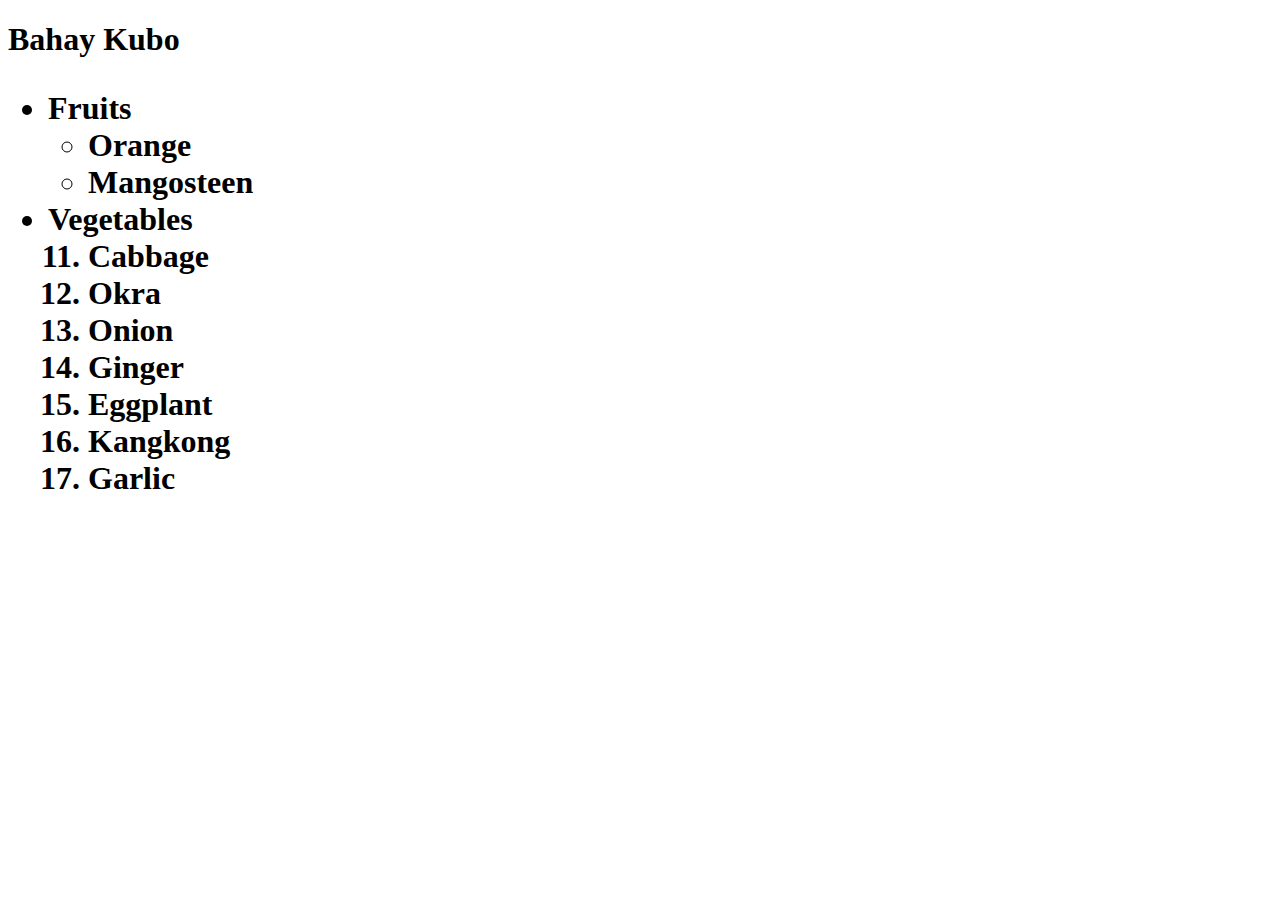
==== index.html @ 9f71abd7 "Update index.html" ====
<!DOCTYPE html>
<html>
    <head>
        <title>List</title>
    </head>
    
    <body>
        <h1>Bahay Kubo<h1/>
        <ul>
            <li>Fruits</li>
                <ul>
                    <li>Orange</li>
                    <li>Mangosteen</li>
                </ul>
            <li>Vegetables</li>
                <ol>
                    <li value="11">Cabbage</li>
                    <li>Okra</li>
                    <li>Onion</li>
                    <li>Ginger</li>
                    <li>Eggplant</li>
                    <li>Kangkong</li>
                    <li>Garlic</li>
                </ol>
        </ul>
    </body>
</html>
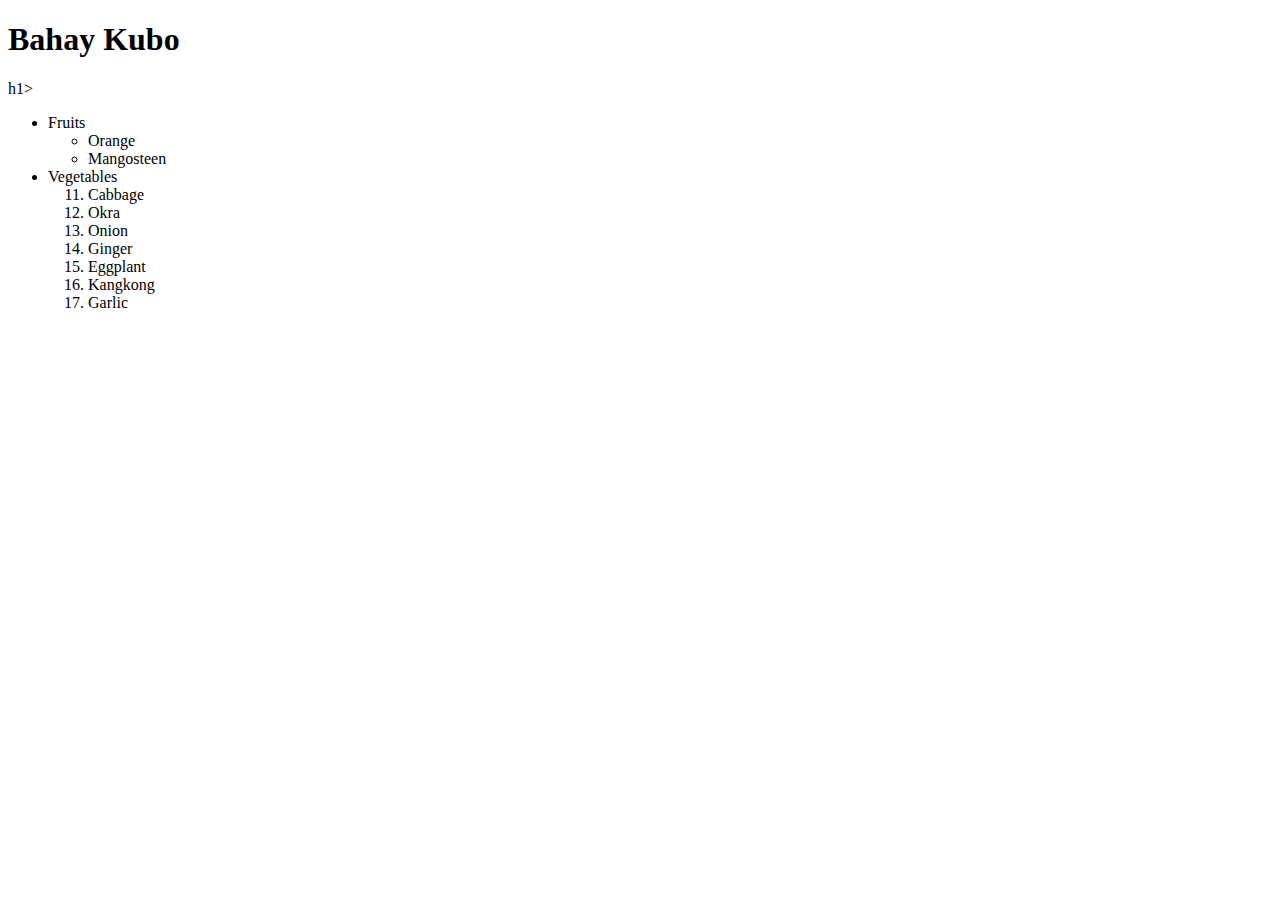
==== commit 61b2d4b0: "Update index.html" ====
--- a/index.html
+++ b/index.html
@@ -5,7 +5,7 @@
     </head>
     
     <body>
-        <h1>Bahay Kubo<h1/>
+        <h1>Bahay Kubo</h1>h1>
         <ul>
             <li>Fruits</li>
                 <ul>
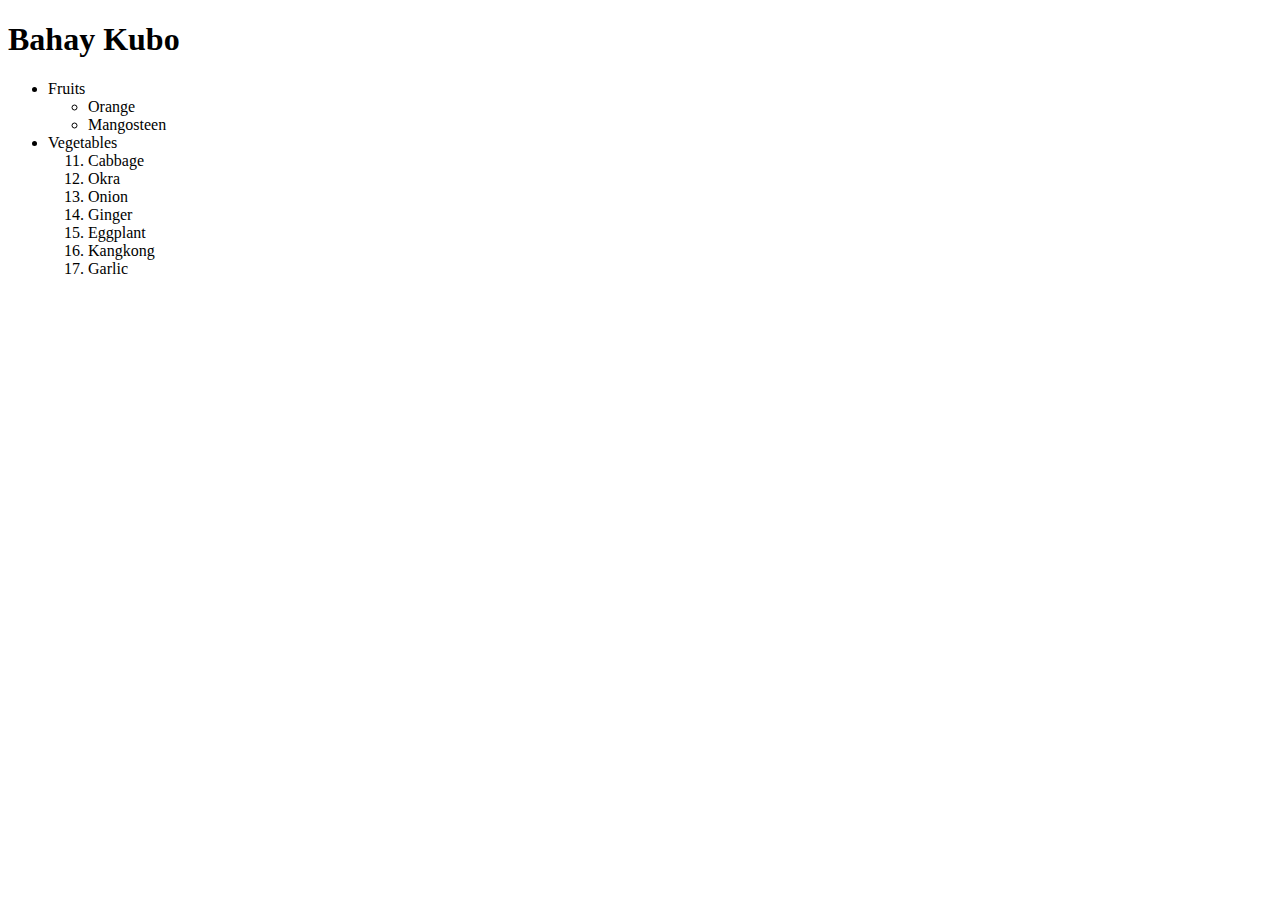
==== commit a3c2e6b2: "Update index.html" ====
--- a/index.html
+++ b/index.html
@@ -5,7 +5,7 @@
     </head>
     
     <body>
-        <h1>Bahay Kubo</h1>h1>
+        <h1>Bahay Kubo</h1>
         <ul>
             <li>Fruits</li>
                 <ul>
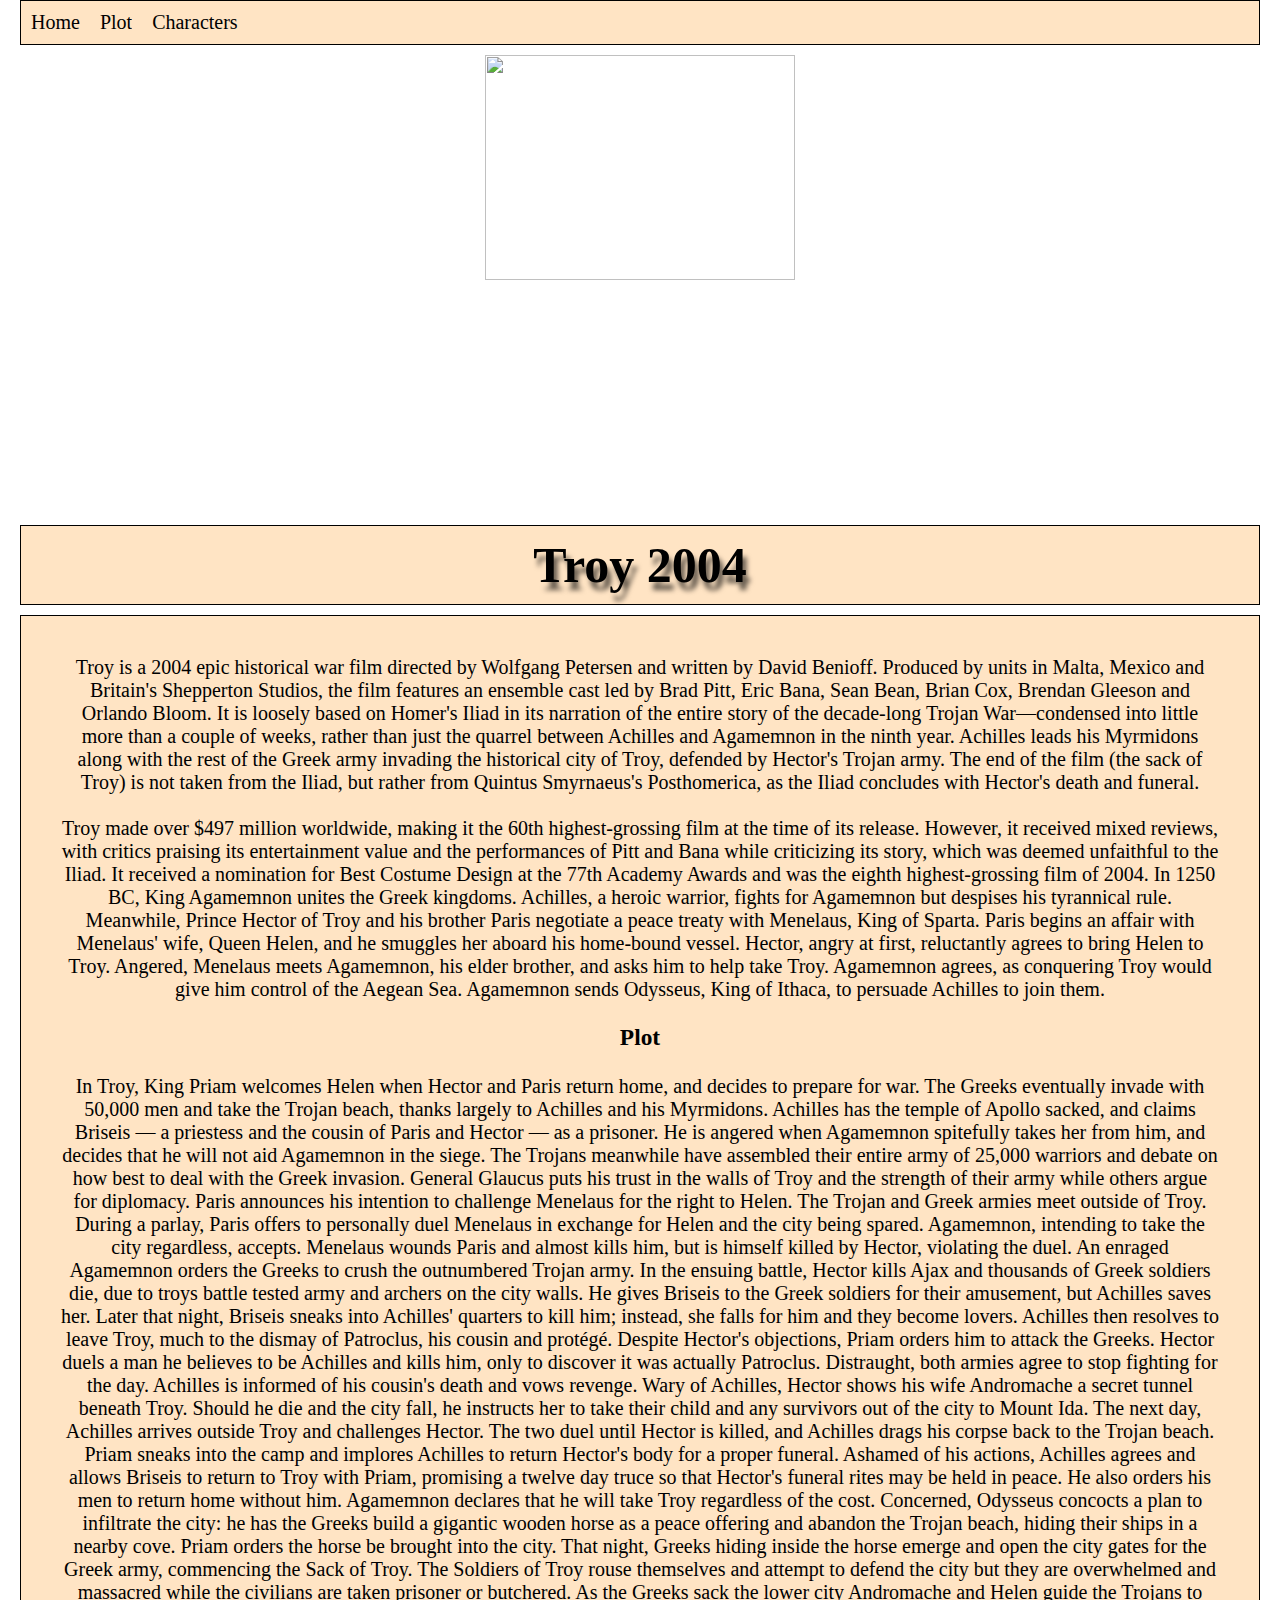
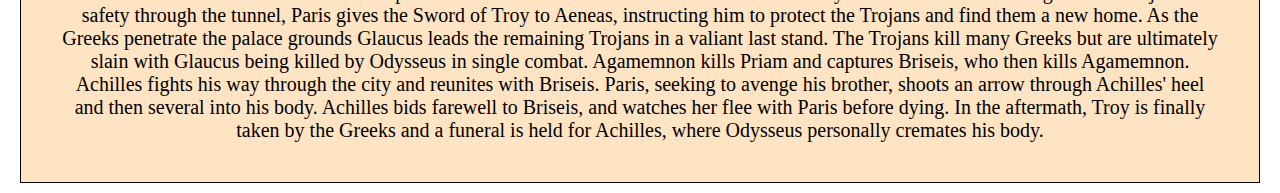
==== commit 0d4f4be6: "Add files via upload" ====
--- a/index.html
+++ b/index.html
@@ -1,27 +1,42 @@
-<!DOCTYPE html>
-<html>
-    <head>
-        <title>List</title>
-    </head>
-    
-    <body>
-        <h1>Bahay Kubo</h1>
-        <ul>
-            <li>Fruits</li>
-                <ul>
-                    <li>Orange</li>
-                    <li>Mangosteen</li>
-                </ul>
-            <li>Vegetables</li>
-                <ol>
-                    <li value="11">Cabbage</li>
-                    <li>Okra</li>
-                    <li>Onion</li>
-                    <li>Ginger</li>
-                    <li>Eggplant</li>
-                    <li>Kangkong</li>
-                    <li>Garlic</li>
-                </ol>
-        </ul>
-    </body>
-</html>
+<html lang="en">
+<head>
+    <title>World Literature</title>
+    <link rel="stylesheet" href="style.css"/>
+</head>
+<body>
+    <div class="nav">
+        <a href="">Home</a>
+        <a href="">Plot</a>
+        <a href="">Characters</a>
+    </div>
+    <div class="banner">
+        <img src="https://cdn11.bigcommerce.com/s-yshlhd/images/stencil/1280x1280/products/24681/173644/troy_30sh_25175__24565.1656798857.jpg?c=2?imbypass=on" width=50%/>
+    </div>
+    <div class="b1">
+        Troy 2004
+    </div>
+    <div class="b2">
+        Troy is a 2004 epic historical war film directed by Wolfgang Petersen and written by David Benioff. Produced by units in Malta, Mexico and Britain's Shepperton Studios, the film features an ensemble cast led by Brad Pitt, Eric Bana, Sean Bean, Brian Cox, Brendan Gleeson and Orlando Bloom. It is loosely based on Homer's Iliad in its narration of the entire story of the decade-long Trojan War—condensed into little more than a couple of weeks, rather than just the quarrel between Achilles and Agamemnon in the ninth year. Achilles leads his Myrmidons along with the rest of the Greek army invading the historical city of Troy, defended by Hector's Trojan army. The end of the film (the sack of Troy) is not taken from the Iliad, but rather from Quintus Smyrnaeus's Posthomerica, as the Iliad concludes with Hector's death and funeral.
+        <br><br>
+        Troy made over $497 million worldwide, making it the 60th highest-grossing film at the time of its release. However, it received mixed reviews, with critics praising its entertainment value and the performances of Pitt and Bana while criticizing its story, which was deemed unfaithful to the Iliad. It received a nomination for Best Costume Design at the 77th Academy Awards and was the eighth highest-grossing film of 2004.
+
+        In 1250 BC, King Agamemnon unites the Greek kingdoms. Achilles, a heroic warrior, fights for Agamemnon but despises his tyrannical rule. Meanwhile, Prince Hector of Troy and his brother Paris negotiate a peace treaty with Menelaus, King of Sparta. Paris begins an affair with Menelaus' wife, Queen Helen, and he smuggles her aboard his home-bound vessel. Hector, angry at first, reluctantly agrees to bring Helen to Troy. Angered, Menelaus meets Agamemnon, his elder brother, and asks him to help take Troy. Agamemnon agrees, as conquering Troy would give him control of the Aegean Sea. Agamemnon sends Odysseus, King of Ithaca, to persuade Achilles to join them.
+
+        <h3>Plot</h3>
+
+        In Troy, King Priam welcomes Helen when Hector and Paris return home, and decides to prepare for war. The Greeks eventually invade with 50,000 men and take the Trojan beach, thanks largely to Achilles and his Myrmidons. Achilles has the temple of Apollo sacked, and claims Briseis — a priestess and the cousin of Paris and Hector — as a prisoner. He is angered when Agamemnon spitefully takes her from him, and decides that he will not aid Agamemnon in the siege. The Trojans meanwhile have assembled their entire army of 25,000 warriors and debate on how best to deal with the Greek invasion. General Glaucus puts his trust in the walls of Troy and the strength of their army while others argue for diplomacy. Paris announces his intention to challenge Menelaus for the right to Helen.
+
+        The Trojan and Greek armies meet outside of Troy. During a parlay, Paris offers to personally duel Menelaus in exchange for Helen and the city being spared. Agamemnon, intending to take the city regardless, accepts. Menelaus wounds Paris and almost kills him, but is himself killed by Hector, violating the duel. An enraged Agamemnon orders the Greeks to crush the outnumbered Trojan army. In the ensuing battle, Hector kills Ajax and thousands of Greek soldiers die, due to troys battle tested army and archers on the city walls. He gives Briseis to the Greek soldiers for their amusement, but Achilles saves her. Later that night, Briseis sneaks into Achilles' quarters to kill him; instead, she falls for him and they become lovers. Achilles then resolves to leave Troy, much to the dismay of Patroclus, his cousin and protégé.
+
+        Despite Hector's objections, Priam orders him to attack the Greeks. Hector duels a man he believes to be Achilles and kills him, only to discover it was actually Patroclus. Distraught, both armies agree to stop fighting for the day. Achilles is informed of his cousin's death and vows revenge. Wary of Achilles, Hector shows his wife Andromache a secret tunnel beneath Troy. Should he die and the city fall, he instructs her to take their child and any survivors out of the city to Mount Ida.
+
+        The next day, Achilles arrives outside Troy and challenges Hector. The two duel until Hector is killed, and Achilles drags his corpse back to the Trojan beach. Priam sneaks into the camp and implores Achilles to return Hector's body for a proper funeral. Ashamed of his actions, Achilles agrees and allows Briseis to return to Troy with Priam, promising a twelve day truce so that Hector's funeral rites may be held in peace. He also orders his men to return home without him.
+
+        Agamemnon declares that he will take Troy regardless of the cost. Concerned, Odysseus concocts a plan to infiltrate the city: he has the Greeks build a gigantic wooden horse as a peace offering and abandon the Trojan beach, hiding their ships in a nearby cove. Priam orders the horse be brought into the city. That night, Greeks hiding inside the horse emerge and open the city gates for the Greek army, commencing the Sack of Troy. The Soldiers of Troy rouse themselves and attempt to defend the city but they are overwhelmed and massacred while the civilians are taken prisoner or butchered.
+
+        As the Greeks sack the lower city Andromache and Helen guide the Trojans to safety through the tunnel, Paris gives the Sword of Troy to Aeneas, instructing him to protect the Trojans and find them a new home. As the Greeks penetrate the palace grounds Glaucus leads the remaining Trojans in a valiant last stand. The Trojans kill many Greeks but are ultimately slain with Glaucus being killed by Odysseus in single combat. Agamemnon kills Priam and captures Briseis, who then kills Agamemnon. Achilles fights his way through the city and reunites with Briseis. Paris, seeking to avenge his brother, shoots an arrow through Achilles' heel and then several into his body. Achilles bids farewell to Briseis, and watches her flee with Paris before dying.
+
+        In the aftermath, Troy is finally taken by the Greeks and a funeral is held for Achilles, where Odysseus personally cremates his body.
+    </div>
+</body>
+</html>--- a/style.css
+++ b/style.css
@@ -0,0 +1,67 @@
+body{
+
+    margin: 0 10px;
+    background: url('https://i.pinimg.com/originals/d6/84/79/d684796c7e273a6b52f3782133fb92cd.jpg');
+    background-size: cover;
+    background-attachment: fixed;
+}
+
+.banner{
+    text-align: center;
+    padding: 10px;
+}
+
+.b1{
+    text-align: center;
+    font-weight: bold;
+    text-shadow: 4px 8px 5px rgba(0,0,0,0.6);
+    font-size: 50px;
+    background-color: bisque;
+    margin: 10px;
+    padding: 10px;
+    border: 1px solid;
+    transition: 1s;
+}
+.b1:hover{
+    background-color: black;
+    color: bisque;
+    margin: 10px 200px 0px 200px;
+    transition: 1s;
+}
+.b2{
+    text-align: center;
+    font-size: 20px;
+    background-color: bisque;
+    margin: 10px;
+    padding: 40px;
+    border: 1px solid;
+}
+
+.nav a{
+    background-color: bisque;
+    text-decoration: none;
+    margin: 0 10px;
+    font-size: 20px;
+    box-sizing: content-box;
+    overflow: hidden;
+    padding: 10px 0;
+    color: black;
+}
+
+.nav a:hover{
+    background-color:black;
+    color: bisque;
+    font-weight: bold;
+}
+.nav a:visited, a:link{
+    float:left;
+}
+
+.nav{
+    background-color: bisque;
+    border: 1px solid;
+    margin: 0 10px;
+    position: sticky;
+    top:0;
+    overflow: hidden;
+}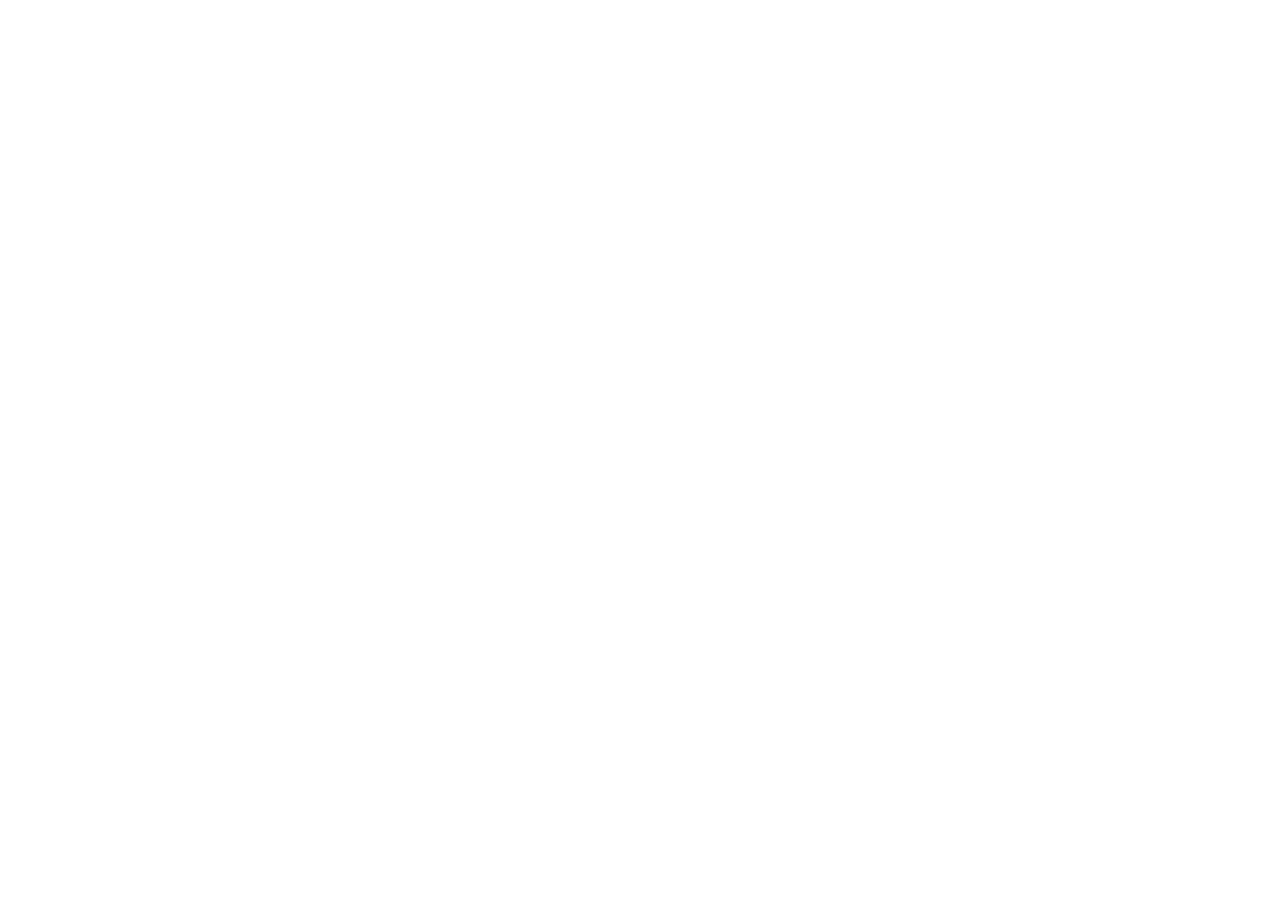
==== commit 417204c8: "index.html" ====
--- a/index.html
+++ b/index.html
@@ -1,42 +1,37 @@
+<!DOCTYPE html>
 <html lang="en">
 <head>
-    <title>World Literature</title>
-    <link rel="stylesheet" href="style.css"/>
+    <meta charset="UTF-8">
+    <meta name="viewport" content="width=device-width, initial-scale=1.0">
+    <title>Wireframe Implementation</title>
+    <link rel="stylesheet" href="style.css">
 </head>
 <body>
-    <div class="nav">
-        <a href="">Home</a>
-        <a href="">Plot</a>
-        <a href="">Characters</a>
-    </div>
-    <div class="banner">
-        <img src="https://cdn11.bigcommerce.com/s-yshlhd/images/stencil/1280x1280/products/24681/173644/troy_30sh_25175__24565.1656798857.jpg?c=2?imbypass=on" width=50%/>
-    </div>
-    <div class="b1">
-        Troy 2004
-    </div>
-    <div class="b2">
-        Troy is a 2004 epic historical war film directed by Wolfgang Petersen and written by David Benioff. Produced by units in Malta, Mexico and Britain's Shepperton Studios, the film features an ensemble cast led by Brad Pitt, Eric Bana, Sean Bean, Brian Cox, Brendan Gleeson and Orlando Bloom. It is loosely based on Homer's Iliad in its narration of the entire story of the decade-long Trojan War—condensed into little more than a couple of weeks, rather than just the quarrel between Achilles and Agamemnon in the ninth year. Achilles leads his Myrmidons along with the rest of the Greek army invading the historical city of Troy, defended by Hector's Trojan army. The end of the film (the sack of Troy) is not taken from the Iliad, but rather from Quintus Smyrnaeus's Posthomerica, as the Iliad concludes with Hector's death and funeral.
-        <br><br>
-        Troy made over $497 million worldwide, making it the 60th highest-grossing film at the time of its release. However, it received mixed reviews, with critics praising its entertainment value and the performances of Pitt and Bana while criticizing its story, which was deemed unfaithful to the Iliad. It received a nomination for Best Costume Design at the 77th Academy Awards and was the eighth highest-grossing film of 2004.
+    <header>
+        </header>
 
-        In 1250 BC, King Agamemnon unites the Greek kingdoms. Achilles, a heroic warrior, fights for Agamemnon but despises his tyrannical rule. Meanwhile, Prince Hector of Troy and his brother Paris negotiate a peace treaty with Menelaus, King of Sparta. Paris begins an affair with Menelaus' wife, Queen Helen, and he smuggles her aboard his home-bound vessel. Hector, angry at first, reluctantly agrees to bring Helen to Troy. Angered, Menelaus meets Agamemnon, his elder brother, and asks him to help take Troy. Agamemnon agrees, as conquering Troy would give him control of the Aegean Sea. Agamemnon sends Odysseus, King of Ithaca, to persuade Achilles to join them.
+    <main>
+        <section class="hero">
+            <div class="video-container">
+                <i class="play-icon"></i>
+            </div>
+            <div class="text-content">
+                </div>
+        </section>
 
-        <h3>Plot</h3>
+        <section class="features">
+            <div class="feature">
+                </div>
+            <div class="feature">
+                </div>
+            <div class="feature">
+                </div>
+            <div class="feature">
+                </div>
+        </section>
 
-        In Troy, King Priam welcomes Helen when Hector and Paris return home, and decides to prepare for war. The Greeks eventually invade with 50,000 men and take the Trojan beach, thanks largely to Achilles and his Myrmidons. Achilles has the temple of Apollo sacked, and claims Briseis — a priestess and the cousin of Paris and Hector — as a prisoner. He is angered when Agamemnon spitefully takes her from him, and decides that he will not aid Agamemnon in the siege. The Trojans meanwhile have assembled their entire army of 25,000 warriors and debate on how best to deal with the Greek invasion. General Glaucus puts his trust in the walls of Troy and the strength of their army while others argue for diplomacy. Paris announces his intention to challenge Menelaus for the right to Helen.
-
-        The Trojan and Greek armies meet outside of Troy. During a parlay, Paris offers to personally duel Menelaus in exchange for Helen and the city being spared. Agamemnon, intending to take the city regardless, accepts. Menelaus wounds Paris and almost kills him, but is himself killed by Hector, violating the duel. An enraged Agamemnon orders the Greeks to crush the outnumbered Trojan army. In the ensuing battle, Hector kills Ajax and thousands of Greek soldiers die, due to troys battle tested army and archers on the city walls. He gives Briseis to the Greek soldiers for their amusement, but Achilles saves her. Later that night, Briseis sneaks into Achilles' quarters to kill him; instead, she falls for him and they become lovers. Achilles then resolves to leave Troy, much to the dismay of Patroclus, his cousin and protégé.
-
-        Despite Hector's objections, Priam orders him to attack the Greeks. Hector duels a man he believes to be Achilles and kills him, only to discover it was actually Patroclus. Distraught, both armies agree to stop fighting for the day. Achilles is informed of his cousin's death and vows revenge. Wary of Achilles, Hector shows his wife Andromache a secret tunnel beneath Troy. Should he die and the city fall, he instructs her to take their child and any survivors out of the city to Mount Ida.
-
-        The next day, Achilles arrives outside Troy and challenges Hector. The two duel until Hector is killed, and Achilles drags his corpse back to the Trojan beach. Priam sneaks into the camp and implores Achilles to return Hector's body for a proper funeral. Ashamed of his actions, Achilles agrees and allows Briseis to return to Troy with Priam, promising a twelve day truce so that Hector's funeral rites may be held in peace. He also orders his men to return home without him.
-
-        Agamemnon declares that he will take Troy regardless of the cost. Concerned, Odysseus concocts a plan to infiltrate the city: he has the Greeks build a gigantic wooden horse as a peace offering and abandon the Trojan beach, hiding their ships in a nearby cove. Priam orders the horse be brought into the city. That night, Greeks hiding inside the horse emerge and open the city gates for the Greek army, commencing the Sack of Troy. The Soldiers of Troy rouse themselves and attempt to defend the city but they are overwhelmed and massacred while the civilians are taken prisoner or butchered.
-
-        As the Greeks sack the lower city Andromache and Helen guide the Trojans to safety through the tunnel, Paris gives the Sword of Troy to Aeneas, instructing him to protect the Trojans and find them a new home. As the Greeks penetrate the palace grounds Glaucus leads the remaining Trojans in a valiant last stand. The Trojans kill many Greeks but are ultimately slain with Glaucus being killed by Odysseus in single combat. Agamemnon kills Priam and captures Briseis, who then kills Agamemnon. Achilles fights his way through the city and reunites with Briseis. Paris, seeking to avenge his brother, shoots an arrow through Achilles' heel and then several into his body. Achilles bids farewell to Briseis, and watches her flee with Paris before dying.
-
-        In the aftermath, Troy is finally taken by the Greeks and a funeral is held for Achilles, where Odysseus personally cremates his body.
-    </div>
+        <section class="footer">
+            </section>
+    </main>
 </body>
-</html>+</html>
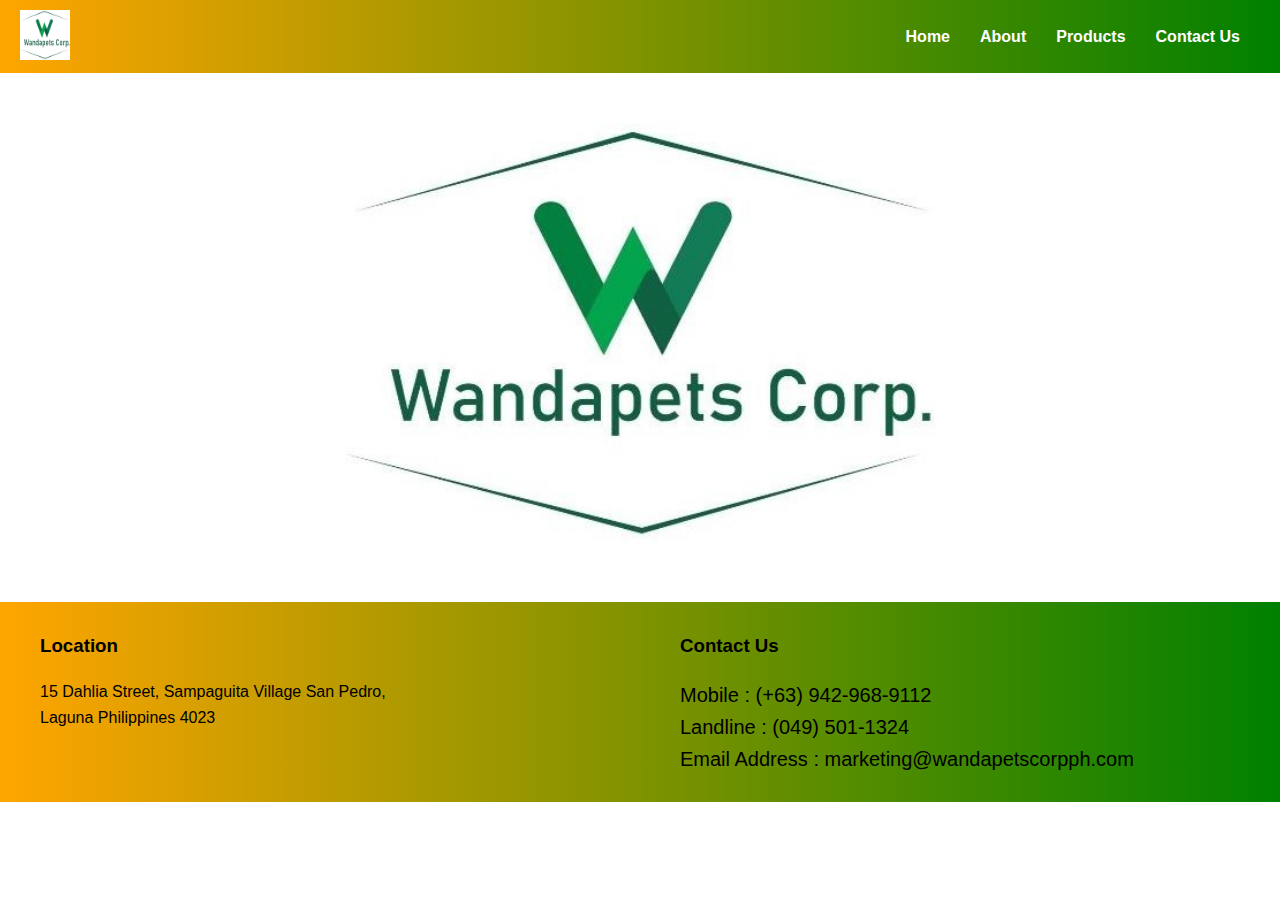
==== commit e09d5d11: "Add files via upload" ====
--- a/index.html
+++ b/index.html
@@ -1,37 +1,46 @@
 <!DOCTYPE html>
 <html lang="en">
 <head>
-    <meta charset="UTF-8">
-    <meta name="viewport" content="width=device-width, initial-scale=1.0">
-    <title>Wireframe Implementation</title>
-    <link rel="stylesheet" href="style.css">
+  <meta charset="UTF-8">
+  <meta name="viewport" content="width=device-width, initial-scale=1.0">
+  <title>Wandapets Corp.</title>
+  <link rel="stylesheet" href="styles.css">
+  <link rel="icon" type="image/x-icon" href="logo.ico">
 </head>
 <body>
-    <header>
-        </header>
+  <header>
+    <div class="logo">
+      <img src="logo.ico" alt="Logo"/>
+    </div>
+    <nav class="menu">
+      <ul>
+        <li><a href="index.html">Home</a></li>
+        <li><a href="about.html">About</a></li>
+        <li><a href="products.html">Products</a></li>
+        <li><a href="contactus.html">Contact Us</a></li>
+      </ul>
+    </nav>
+  </header>
 
-    <main>
-        <section class="hero">
-            <div class="video-container">
-                <i class="play-icon"></i>
-            </div>
-            <div class="text-content">
-                </div>
-        </section>
+  <main>
+    <img src="logo.jpg" alt="Logo" width="50%"/> 
+  </main>
 
-        <section class="features">
-            <div class="feature">
-                </div>
-            <div class="feature">
-                </div>
-            <div class="feature">
-                </div>
-            <div class="feature">
-                </div>
-        </section>
+  <footer>
+    <div class="column">
+      <h3>Location</h3>
 
-        <section class="footer">
-            </section>
-    </main>
+      15 Dahlia Street, Sampaguita Village San Pedro, <br>
+      Laguna Philippines 4023
+    </div>
+    <div class="column">
+      <h3>Contact Us</h3>
+
+      <p>Mobile			: (+63) 942-968-9112</p>
+      <p>Landline			: (049) 501-1324</p>
+      <p>Email Address	: marketing@wandapetscorpph.com</p>
+    </div>
+  </footer>
+
 </body>
-</html>
+</html>--- a/styles.css
+++ b/styles.css
@@ -0,0 +1,112 @@
+*{
+  box-sizing: border-box;
+}
+
+/* Reset styles */
+body, h1, p, ul, li, a {
+    margin: 0;
+    padding: 0;
+    text-decoration: none;
+    list-style: none;
+  }
+  
+  /* General body styling */
+  body {
+    font-family: Arial, sans-serif;
+    line-height: 1.6;
+  }
+  
+  /* Header styling */
+  header {
+    z-index: 1;
+    position: sticky;
+    top: 0;
+    display: flex;
+    justify-content: space-between;
+    align-items: center;
+    padding: 5px 20px;
+    background:linear-gradient(to right,orange,green);
+    color: white;
+  }
+  
+  /* Logo styling */
+  .logo img {
+    width: 50px; /* Adjust size as needed */
+    padding-top: 5px;
+  }
+  
+  /* Navigation menu styling */
+  .menu ul {
+    display: flex;
+    padding: 0 20px;
+    gap: 30px;
+  }
+  
+  .menu ul li a {
+    color: white;
+    font-size: 16px;
+    font-weight: bold;
+  }
+  
+  .menu ul li a:hover {
+    color: #00bcd4;
+  }
+  
+  /* Main content styling */
+  main {
+    text-align: center;
+    padding: 50px;
+  }
+
+  main h1{
+    color: darkgreen;
+  }
+  
+  footer{
+    display: flex;
+    background:linear-gradient(to right,orange,green);
+  }
+
+  footer .column{
+    float: left;
+    width: 50%;
+    padding: 10px 40px;
+    height: 200px;
+  }
+
+  section {
+    background-image: url("banner.jpg");
+    background-size: cover;
+    background-position: center;
+    height: 400px;
+  }
+
+  .content{
+    padding: 0 50px;
+  }
+
+  .content h2{
+    color: darkgreen;
+  }
+
+  .content h2, p{
+    text-align: justify;
+    font-size: 20px;
+  }
+
+  main .photos img{
+    height: 300px;
+  }
+
+  .aim{
+    display:flex;
+    background-color:green;
+    color: white;
+  }
+
+  .aim .column{
+    float: left;
+    width: 50%;
+    padding: 10px 40px;
+    height: 350px;
+  }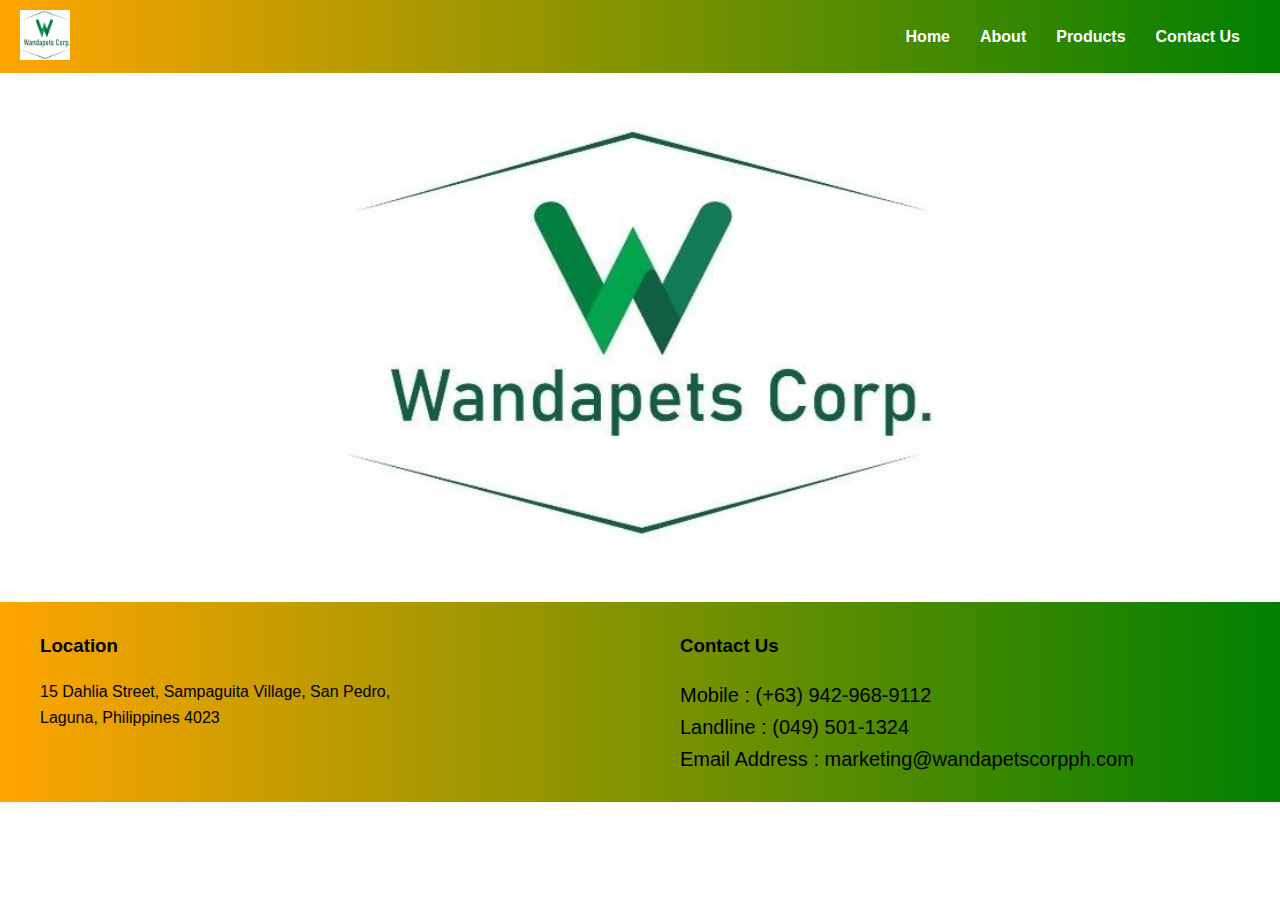
==== commit 8c350b78: "Update index.html" ====
--- a/index.html
+++ b/index.html
@@ -30,8 +30,8 @@
     <div class="column">
       <h3>Location</h3>
 
-      15 Dahlia Street, Sampaguita Village San Pedro, <br>
-      Laguna Philippines 4023
+      15 Dahlia Street, Sampaguita Village, San Pedro, <br>
+      Laguna, Philippines 4023
     </div>
     <div class="column">
       <h3>Contact Us</h3>
@@ -43,4 +43,4 @@
   </footer>
 
 </body>
-</html>+</html>
--- a/styles.css
+++ b/styles.css
@@ -108,5 +108,5 @@
     float: left;
     width: 50%;
     padding: 10px 40px;
-    height: 350px;
-  }+    height: 360px;
+  }
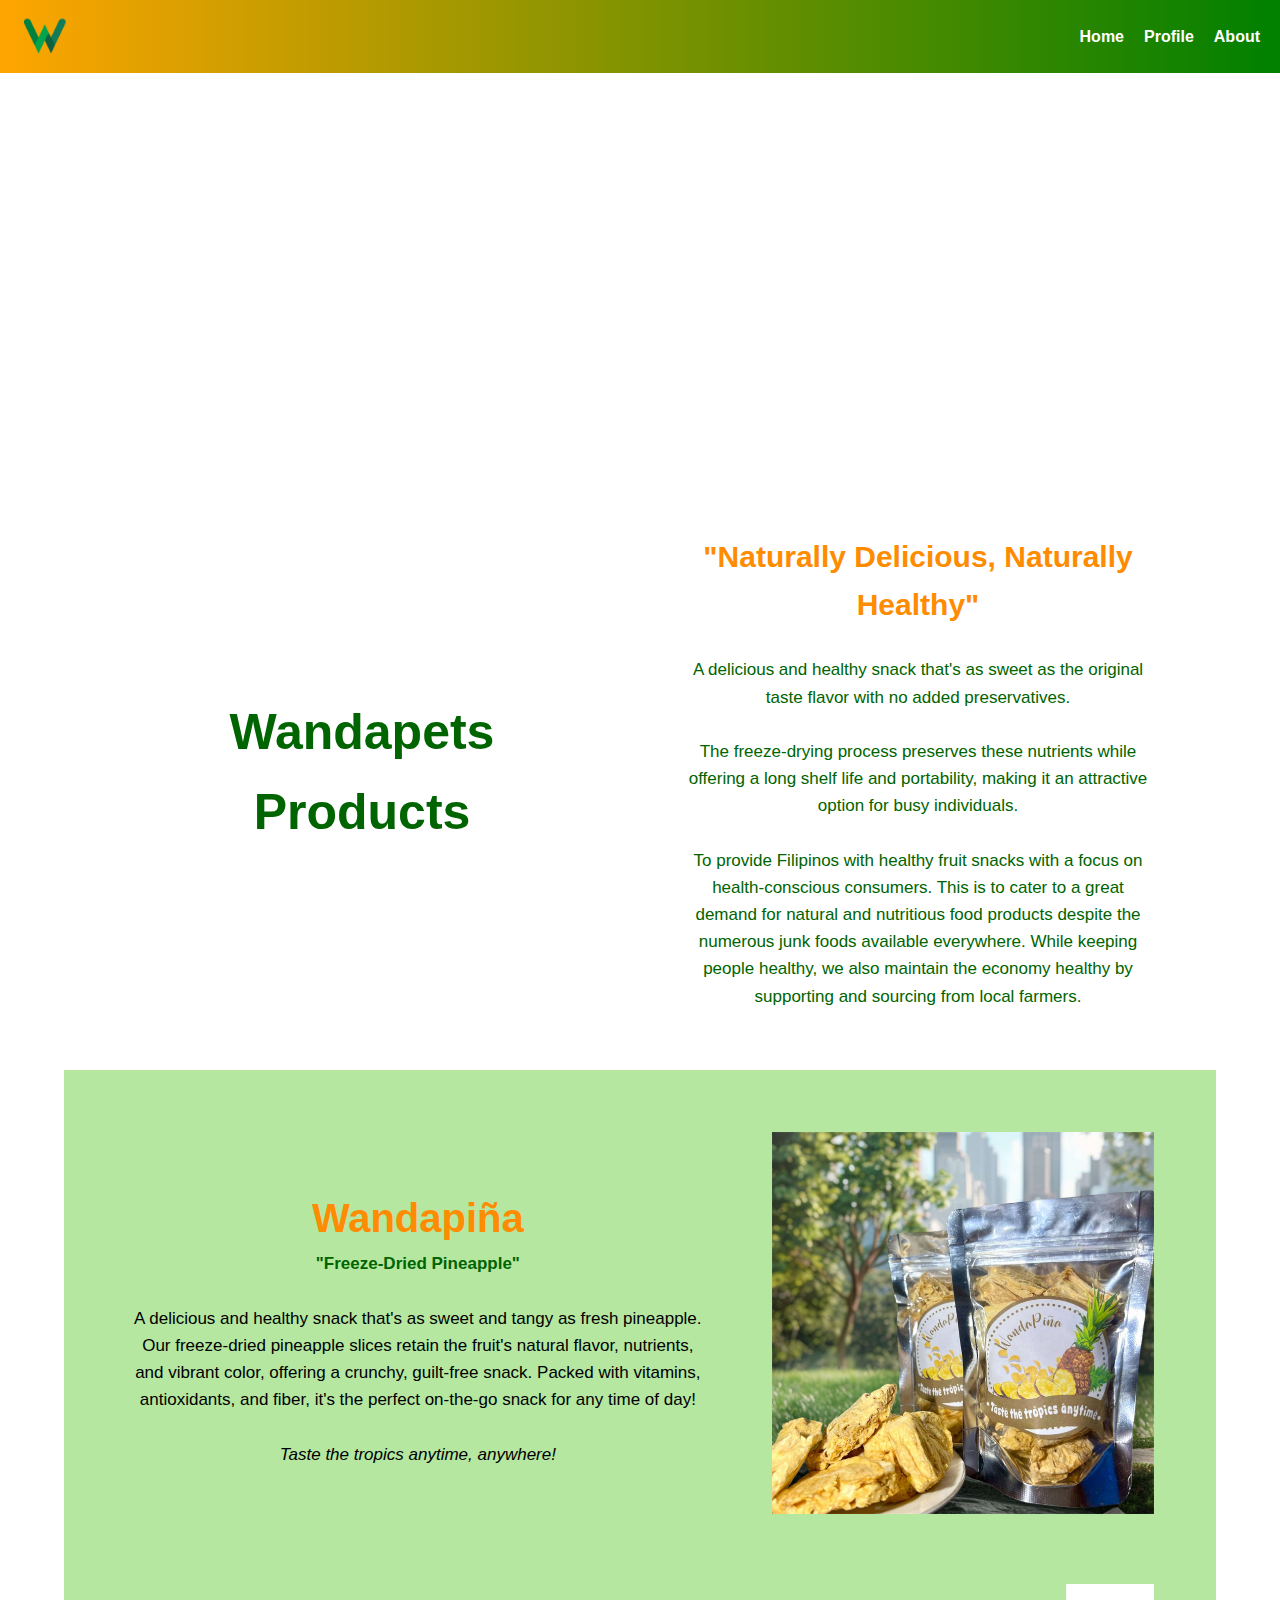
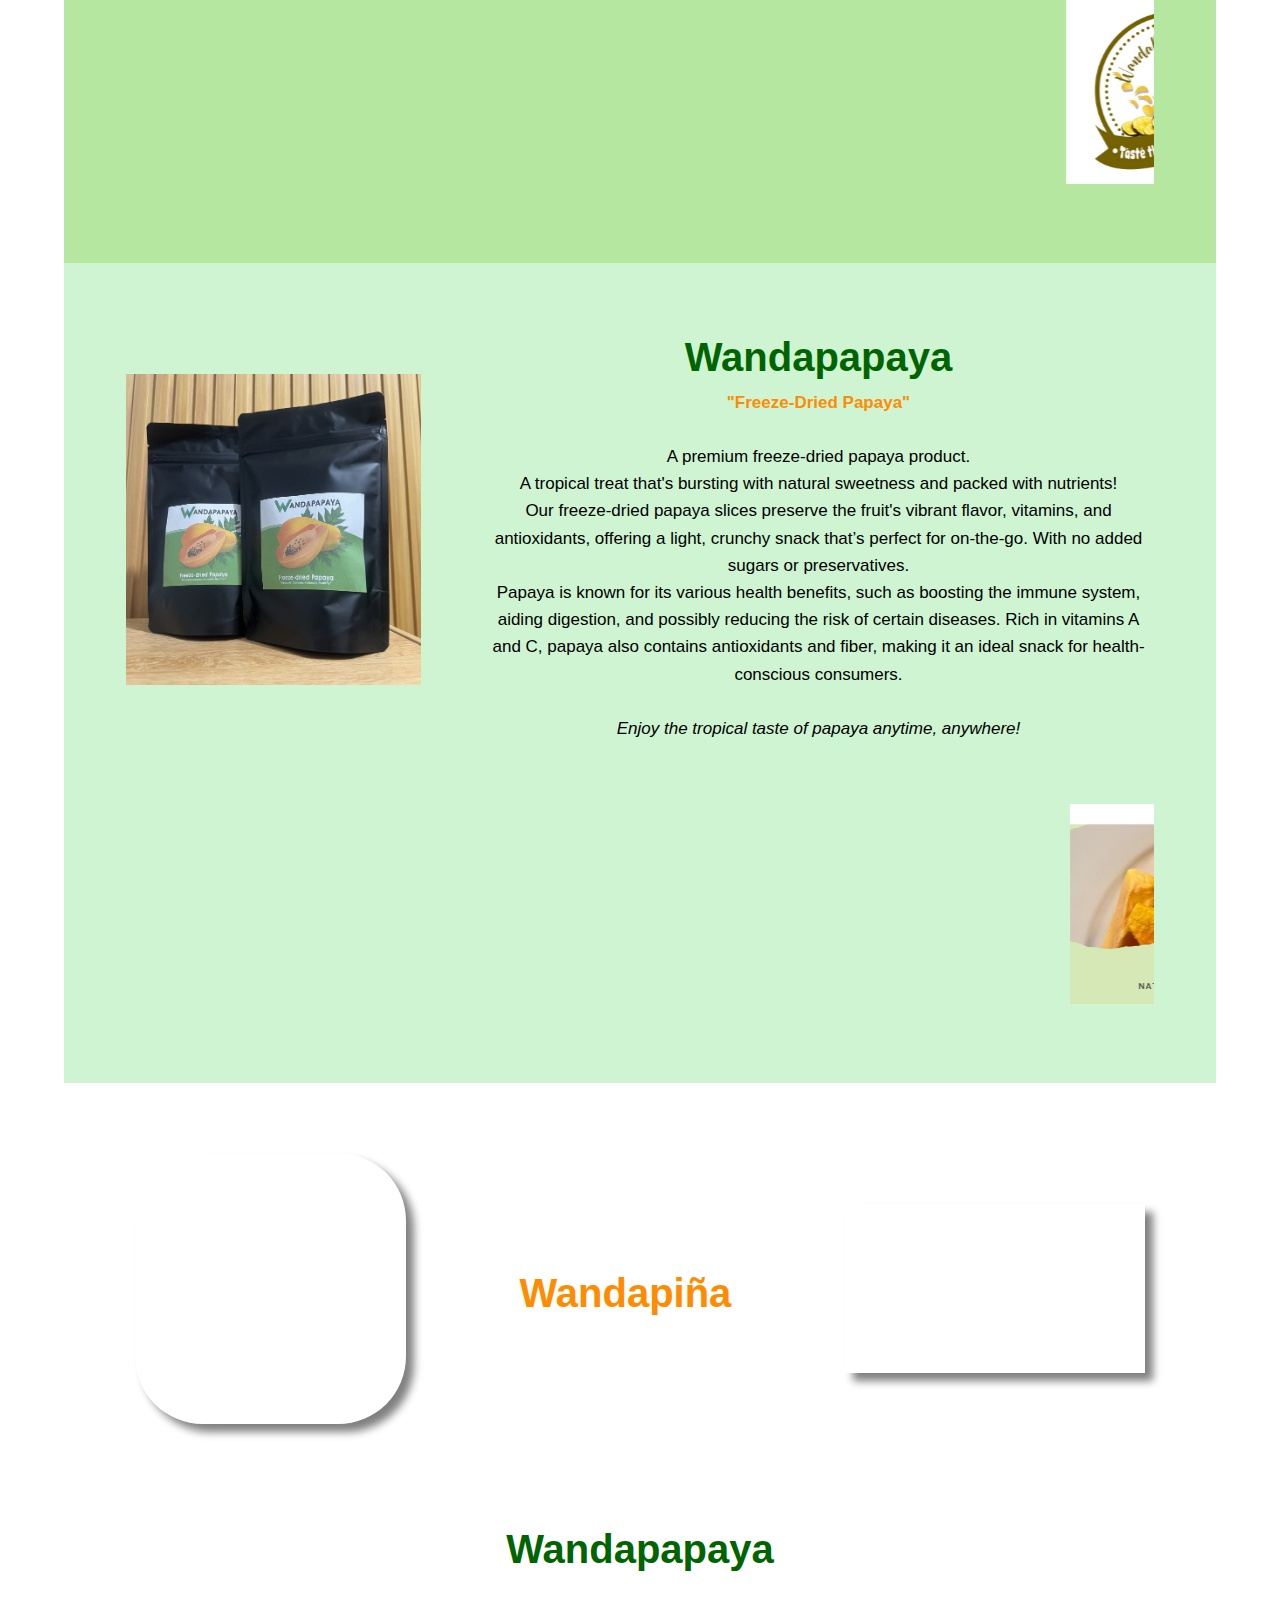
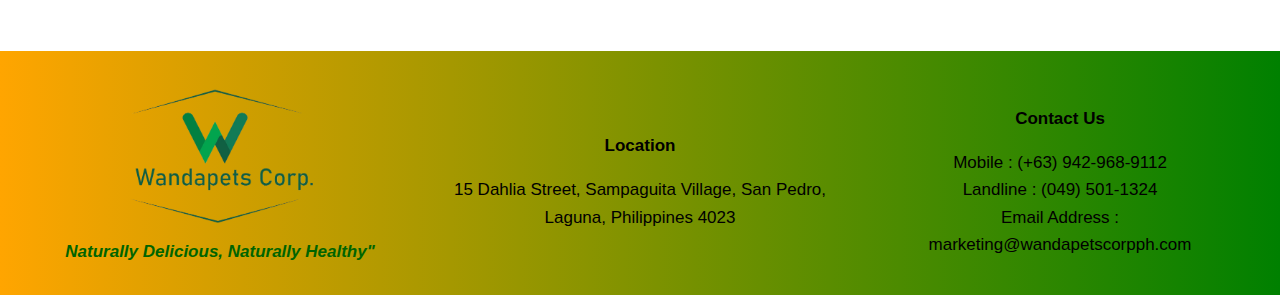
==== commit ef939b8b: "Add files via upload" ====
--- a/index.html
+++ b/index.html
@@ -5,42 +5,149 @@
   <meta name="viewport" content="width=device-width, initial-scale=1.0">
   <title>Wandapets Corp.</title>
   <link rel="stylesheet" href="styles.css">
-  <link rel="icon" type="image/x-icon" href="logo.ico">
+  <link rel="icon" type="image/x-icon" href="assets/W_logo.ico">
 </head>
 <body>
-  <header>
-    <div class="logo">
-      <img src="logo.ico" alt="Logo"/>
+    <header>
+        <div class="logo">
+            <img src="assets/W_Logo.ico" alt="Logo"/>
+        </div>
+        <nav class="menu">
+            <ul>
+                <li><a href="index.html">Home</a></li>
+                <li><a href="profile.html">Profile</a></li>
+                <li><a href="about.html">About</a></li>
+            </ul>
+        </nav>
+    </header>
+
+    <div class="banner" style="background-image: url(assets/banner2.png);">
     </div>
-    <nav class="menu">
-      <ul>
-        <li><a href="index.html">Home</a></li>
-        <li><a href="about.html">About</a></li>
-        <li><a href="products.html">Products</a></li>
-        <li><a href="contactus.html">Contact Us</a></li>
-      </ul>
-    </nav>
-  </header>
+    
+    <section class="no-border">
+        <div class="column">
+            <h1 style="font-size: 50px;color: darkgreen;">Wandapets Products</h1>
+        </div>
+        <div class="column" >
+            <h1 style="color: darkorange; font-size: 30px;">"Naturally Delicious, Naturally Healthy"</h1>
+            <br>
+            <p style="color: darkgreen;">A delicious and healthy snack that's as sweet as the original taste flavor with no added preservatives.</p>
+            <br>
+            <p style="color: darkgreen;">The freeze-drying process preserves these nutrients while offering a long shelf life and portability, making it an attractive option for busy individuals.</p>
+            <br>
+            <p style="color: darkgreen;">To provide Filipinos with healthy fruit snacks with a focus on health-conscious consumers. This is to cater to a great demand for natural and nutritious food products despite the numerous junk foods available everywhere. While keeping people healthy, we also maintain the economy healthy by supporting and sourcing from local farmers.</p>
+        </div>
+    </section>
 
-  <main>
-    <img src="logo.jpg" alt="Logo" width="50%"/> 
-  </main>
+    <section class="with-border" style="background-color: #b5e7a0;">
+        <table>
+            <tr>
+              <td>
+                <h1 style="color: darkorange; font-size: 40px;">Wandapiña</h1>
+                <b><p style="color: darkgreen;">"Freeze-Dried Pineapple"</p></b>
+                <br>
+                <p >A delicious and healthy snack that's as sweet and tangy as fresh pineapple.</p>
+                <p> Our freeze-dried pineapple slices retain the fruit's natural flavor, nutrients, and vibrant color, offering a crunchy,
+                    guilt-free snack. Packed with vitamins, antioxidants, and fiber,
+                    it's the perfect on-the-go snack for any time of day!</p>
+                    <br>
+                    <p><i>Taste the tropics anytime, anywhere!</i></p>
+              </td>
+              <td>
+                <img src="assets/pin1.jpg" alt="" style="width: 100%;height: auto;">
+              </td>
+            </tr>
+            <tr>
+                <td colspan="2">
+                    <marquee behavior="alternate" direction="left">
+                        <img src="assets/pin.jpg" alt="">
+                        <img src="assets/pin2.jpg" alt="">
+                        <img src="assets/pin3.jpg" alt="">
+                        <img src="assets/pin4.jpg" alt="">
+                        <img src="assets/pin5.jpg" alt="">
+                        <img src="assets/pin6.jpg" alt="">
+                    </marquee>              
+                </td>
+            </tr>
+          </table>
+    </section>
+    
+    <section class="with-border" style="background-color: #cff4d2;">
+        <table>
+            <tr>
+              <td>
+                <img src="assets/pa1.jpg" alt="" style="width: 100%;height: auto;">
+              </td>
+              <td style>
+                <h1 style="color: darkgreen; font-size: 40px;">Wandapapaya</h1>
+                <b><p  style="color: darkorange;">"Freeze-Dried Papaya"</p></b>
+                <br>
+                <p>A premium freeze-dried papaya product.</p>
+                <p>A tropical treat that's bursting with natural sweetness and packed with nutrients!</p> 
+                <p>Our freeze-dried papaya slices preserve the fruit's vibrant flavor, vitamins, and antioxidants, offering a light, crunchy snack that’s perfect for on-the-go. With no added sugars or preservatives.</p> 
+                <p>Papaya is known for its various health benefits, such as boosting the immune system, aiding digestion, and possibly reducing the risk of certain diseases. Rich in vitamins A and C, papaya also contains antioxidants and fiber, making it an ideal snack for health-conscious consumers.</p>
+                <br>
+                <p><i>Enjoy the tropical taste of papaya anytime, anywhere!</i></p>
+              </td>
+            </tr>
+            <tr>
+                <td colspan="2">
+                    <marquee behavior="alternate" direction="left">
+                        <img src="assets/pap1.jpg" alt="">
+                        <img src="assets/pap2.jpg" alt="">
+                        <img src="assets/pap3.jpg" alt="">
+                        <img src="assets/pap4.jpg" alt="">
+                        <img src="assets/pap5.jpg" alt="">
+                    </marquee>              
+                </td>
 
-  <footer>
-    <div class="column">
-      <h3>Location</h3>
+            </tr>
+          </table>
+    </section>
 
-      15 Dahlia Street, Sampaguita Village, San Pedro, <br>
-      Laguna, Philippines 4023
-    </div>
-    <div class="column">
-      <h3>Contact Us</h3>
+    <section class="video-section">
+        <div class="column">
+            <video autoplay muted loop style="max-width: 450px; border-radius: 25%;">
+                <source src="assets/pineapple_vid.mp4" type="video/mp4">
+            </video>
+        </div>
+        <div class="column">
+            <h1 style="color: darkorange; font-size: 40px;">Wandapiña</h1>
+        </div>
+        <div class="column">
+            <video  autoplay muted loop style="width: 300px;">
+                <source src="assets/papaya_vid.mp4" type="video/mp4">
+            </video>
+        </div>
+        <div class="column">
+            <h1 style="color: darkgreen;  font-size: 40px;">Wandapapaya</h1>
+        </div>
+    </section>
 
-      <p>Mobile			: (+63) 942-968-9112</p>
-      <p>Landline			: (049) 501-1324</p>
-      <p>Email Address	: marketing@wandapetscorpph.com</p>
-    </div>
-  </footer>
+    <footer>
+        <div class="column" style="font-size: 12px;">
+            <img src="assets/logo.png" alt="" height="150">
+            <br>
+            <b>
+                <i style="color: darkgreen;">
+                    Naturally Delicious, Naturally Healthy"
+                </i>
+            </b>
+        </div>
+        <div class="column">
+            <h3>Location</h3>
 
-</body>
+            15 Dahlia Street, Sampaguita Village, San Pedro, <br>
+            Laguna, Philippines 4023
+        </div>
+        <div class="column">
+            <h3>Contact Us</h3>
+
+            <p>Mobile			: (+63) 942-968-9112</p>
+            <p>Landline			: (049) 501-1324</p>
+            <p>Email Address	: marketing@wandapetscorpph.com</p>
+        </div>
+    </footer>
+
+</body>     
 </html>
--- a/styles.css
+++ b/styles.css
@@ -1,112 +1,287 @@
-*{
+* {
   box-sizing: border-box;
+  font-size: 17px;
 }
 
 /* Reset styles */
 body, h1, p, ul, li, a {
-    margin: 0;
-    padding: 0;
-    text-decoration: none;
-    list-style: none;
-  }
-  
-  /* General body styling */
-  body {
-    font-family: Arial, sans-serif;
-    line-height: 1.6;
-  }
-  
-  /* Header styling */
+  margin: 0;
+  padding: 0;
+  text-decoration: none;
+  list-style: none;
+}
+
+/* General body styling */
+body {
+  font-family: Arial, sans-serif;
+  line-height: 1.6;
+}
+
+/* Header styling */
+header {
+  z-index: 1;
+  position: sticky;
+  top: 0;
+  display: flex;
+  justify-content: space-between;
+  align-items: center;
+  padding: 5px 20px;
+  background: linear-gradient(to right, orange, green);
+  color: white;
+  flex-wrap: wrap;
+}
+
+/* Logo styling */
+.logo img {
+  width: 50px;
+  padding-top: 5px;
+}
+
+/* Navigation menu styling */
+.menu ul {
+  display: flex;
+  flex-wrap: wrap;
+  gap: 20px;
+}
+
+.menu ul li a {
+  color: white;
+  font-size: 16px;
+  font-weight: bold;
+}
+
+.menu ul li a:hover {
+  color: #00bcd4;
+  text-shadow: 2px 2px 2px gray;
+}
+
+/* Banner styling */
+.banner {
+  background-size: cover;
+  background-position: center;
+  height: 400px;
+  padding: 50px;
+}
+
+/* Sections with and without borders */
+.with-border, .no-border {
+  display: flex;
+  flex-wrap: wrap;
+  gap: 20px;
+  padding: 30px;
+  text-align: center;
+  align-items: center;
+  margin: 0 5%;
+}
+
+.with-border td, .no-border .column {
+  flex: 1;
+  padding: 30px;
+}
+
+
+.with-border marquee img {
+  height: 200px;
+}
+
+/* Video section */
+.video-section {
+  display: flex;
+  flex-wrap: wrap;
+  gap: 20px;
+  text-align: center;
+  align-items: center;
+  padding: 3%;
+  margin: 0 5%;
+}
+
+.video-section .column {
+  flex: 1 1 calc(25% - 20px); /* Allow columns to resize */
+  padding: 3%;
+}
+
+.video-section video {
+  width: 100%;
+  border-radius: 0%;
+  box-shadow: 8px 8px 8px gray;
+}
+
+/* Organization styling */
+.organization {
+  text-align: center;
+  margin: 0 5%;
+}
+
+.organization img {
+  max-width: 100%;
+  height: auto;
+}
+
+.company-logo {
+  text-align: center;
+  align-items: center;
+  padding: 1% 0;
+  margin: 0 5%;
+  font-size: 40px;
+  color: darkgreen;
+  font-weight: bold;
+  text-shadow: 2px 2px 2px gray;
+}
+
+.profile-title{
+  font-size: 50px;
+  font-weight: bold;
+  color: darkgreen;
+  margin: 0 5%;
+}
+
+
+/* Members styling */
+.members {
+  display: flex;
+  flex-wrap: wrap;
+  text-align: center;
+  align-items: center;
+  padding: 1% 0;
+  margin: 0 5%;
+}
+
+.members .pic{
+  text-align: center;
+  flex: 1 1 calc(25% - 20px); /* Allow columns to resize */
+  padding-left: 20%;
+}
+
+.members img{
+  box-shadow: 2px 2px 2px gray;
+}
+
+.members .mem-details{
+  text-align: left;
+  flex: 1 1 calc(25% - 20px); /* Allow columns to resize */
+  padding-right: 20%;
+}
+
+/* Screenshots styling */
+.screenshots {
+  margin: 0 5%;
+  padding: 3%;
+}
+
+.screenshots img {
+  height: 200px;
+}
+
+/* Aim styling */
+.aim-section{
+  display: flex;
+  flex-wrap: wrap;
+  text-align: center;
+  align-items: center;
+  margin: 0 5%;
+}
+
+.aim-section .column{
+  flex: 1 1 200px; /* Allow resizing */
+  padding: 3%;
+  align-content: center;
+}
+
+/* Aim styling */
+.map-section{
+  display: flex;
+  flex-wrap: wrap;
+  align-items: center;
+  margin: 0 5%;
+}
+
+.map-section .column{
+  flex: 1 1 200px; /* Allow resizing */
+  padding: 3%;
+  align-content: center;
+}
+
+/* Footer styling */
+footer {
+  display: flex;
+  flex-wrap: wrap;
+  background: linear-gradient(to right, orange, green);
+  padding: 20px;
+  gap: 20px;
+  text-align: center;
+}
+
+footer .column {
+  flex: 1 1 200px; /* Allow resizing */
+  padding: 10px;
+  align-content: center;
+}
+
+/* Animations */
+h1 {
+  animation: slideIn 3s ease-out forwards;
+}
+
+@keyframes slideIn {
+  from {
+      transform: translateX(-20%);
+      opacity: 0;
+  }
+  to {
+      transform: translateX(0);
+      opacity: 1;
+  }
+}
+
+/* Responsive Media Queries */
+@media screen and (max-width: 768px) {
   header {
-    z-index: 1;
-    position: sticky;
-    top: 0;
-    display: flex;
-    justify-content: space-between;
-    align-items: center;
-    padding: 5px 20px;
-    background:linear-gradient(to right,orange,green);
-    color: white;
-  }
-  
-  /* Logo styling */
+      flex-direction: column;
+      text-align: center;
+  }
+
+  .menu ul {
+      flex-direction: column;
+      gap: 10px;
+  }
+
+  .banner {
+      height: 200px;
+  }
+
+  .with-border, .no-border {
+      flex-direction: column;
+      padding: 10px;
+  }
+
+  .with-border td, .no-border .column {
+      padding: 10px;
+  }
+
+  .video-section .column {
+      flex: 1 1 100%; /* Full width for smaller screens */
+  }
+
+  footer {
+      flex-direction: column;
+      gap: 10px;
+  }
+}
+
+@media screen and (max-width: 480px) {
+  header {
+      padding: 10px;
+  }
+
+  .menu ul {
+      font-size: 14px;
+  }
+
   .logo img {
-    width: 50px; /* Adjust size as needed */
-    padding-top: 5px;
-  }
-  
-  /* Navigation menu styling */
-  .menu ul {
-    display: flex;
-    padding: 0 20px;
-    gap: 30px;
-  }
-  
-  .menu ul li a {
-    color: white;
-    font-size: 16px;
-    font-weight: bold;
-  }
-  
-  .menu ul li a:hover {
-    color: #00bcd4;
-  }
-  
-  /* Main content styling */
-  main {
-    text-align: center;
-    padding: 50px;
-  }
-
-  main h1{
-    color: darkgreen;
-  }
-  
-  footer{
-    display: flex;
-    background:linear-gradient(to right,orange,green);
-  }
-
-  footer .column{
-    float: left;
-    width: 50%;
-    padding: 10px 40px;
-    height: 200px;
-  }
-
-  section {
-    background-image: url("banner.jpg");
-    background-size: cover;
-    background-position: center;
-    height: 400px;
-  }
-
-  .content{
-    padding: 0 50px;
-  }
-
-  .content h2{
-    color: darkgreen;
-  }
-
-  .content h2, p{
-    text-align: justify;
-    font-size: 20px;
-  }
-
-  main .photos img{
-    height: 300px;
-  }
-
-  .aim{
-    display:flex;
-    background-color:green;
-    color: white;
-  }
-
-  .aim .column{
-    float: left;
-    width: 50%;
-    padding: 10px 40px;
-    height: 360px;
-  }
+      width: 40px;
+  }
+
+  .video-section video {
+      max-width: 300px;
+  }
+}